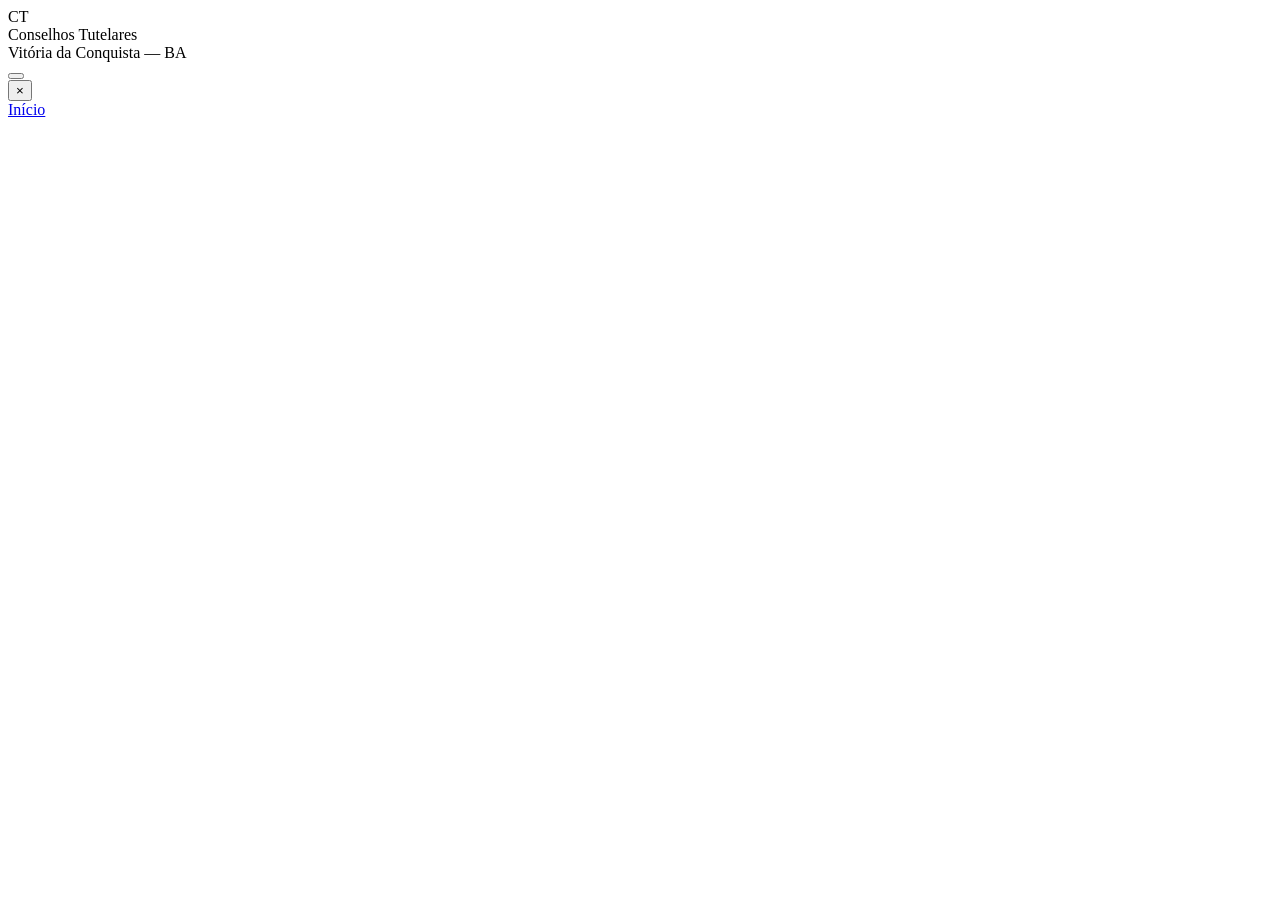
==== public/index.html @ eb093220 "feat: estrutura HTML inicial com header e tokens de design" ====
<!DOCTYPE html>
<html lang="pt-BR">
<head>
  <meta charset="UTF-8">
  <meta name="viewport" content="width=device-width, initial-scale=1.0">
  <meta name="description" content="Portal educativo sobre proteção da criança e do adolescente em Vitória da Conquista.">
  <title>Conselhos Tutelares — Vitória da Conquista</title>

  <link rel="preconnect" href="https://fonts.googleapis.com">
  <link rel="preconnect" href="https://fonts.gstatic.com" crossorigin>
  <link href="https://fonts.googleapis.com/css2?family=Bricolage+Grotesque:opsz,wght@12..96,500;12..96,600;12..96,700&family=DM+Sans:opsz,wght@9..40,400;9..40,500;9..40,600&display=swap" rel="stylesheet">

  <link rel="stylesheet" href="/css/style.css">
</head>
<body>

  <header class="header">
    <div class="header-logo" aria-hidden="true">CT</div>
    <div class="header-info">
      <div class="nome">Conselhos Tutelares</div>
      <div class="local">Vitória da Conquista — BA</div>
    </div>
    <button class="menu-btn" aria-label="Abrir menu" id="abrirMenu">
      <span></span><span></span><span></span>
    </button>
  </header>

  <div class="menu-overlay" id="menuOverlay"></div>
  <aside class="menu-lateral" id="menuLateral" aria-hidden="true">
    <button class="menu-fechar" aria-label="Fechar menu" id="fecharMenu">×</button>
    <nav>
      <a href="/">Início</a>
    </nav>
  </aside>

  <main>
    <!-- conteúdo será adicionado nos próximos passos -->
  </main>

  <script>
    const abrirMenu = document.getElementById('abrirMenu');
    const fecharMenu = document.getElementById('fecharMenu');
    const menuLateral = document.getElementById('menuLateral');
    const menuOverlay = document.getElementById('menuOverlay');

    function abrir() {
      menuLateral.classList.add('aberto');
      menuOverlay.classList.add('aberto');
    }

    function fechar() {
      menuLateral.classList.remove('aberto');
      menuOverlay.classList.remove('aberto');
    }

    abrirMenu.addEventListener('click', abrir);
    fecharMenu.addEventListener('click', fechar);
    menuOverlay.addEventListener('click', fechar);
  </script>

</body>
</html>
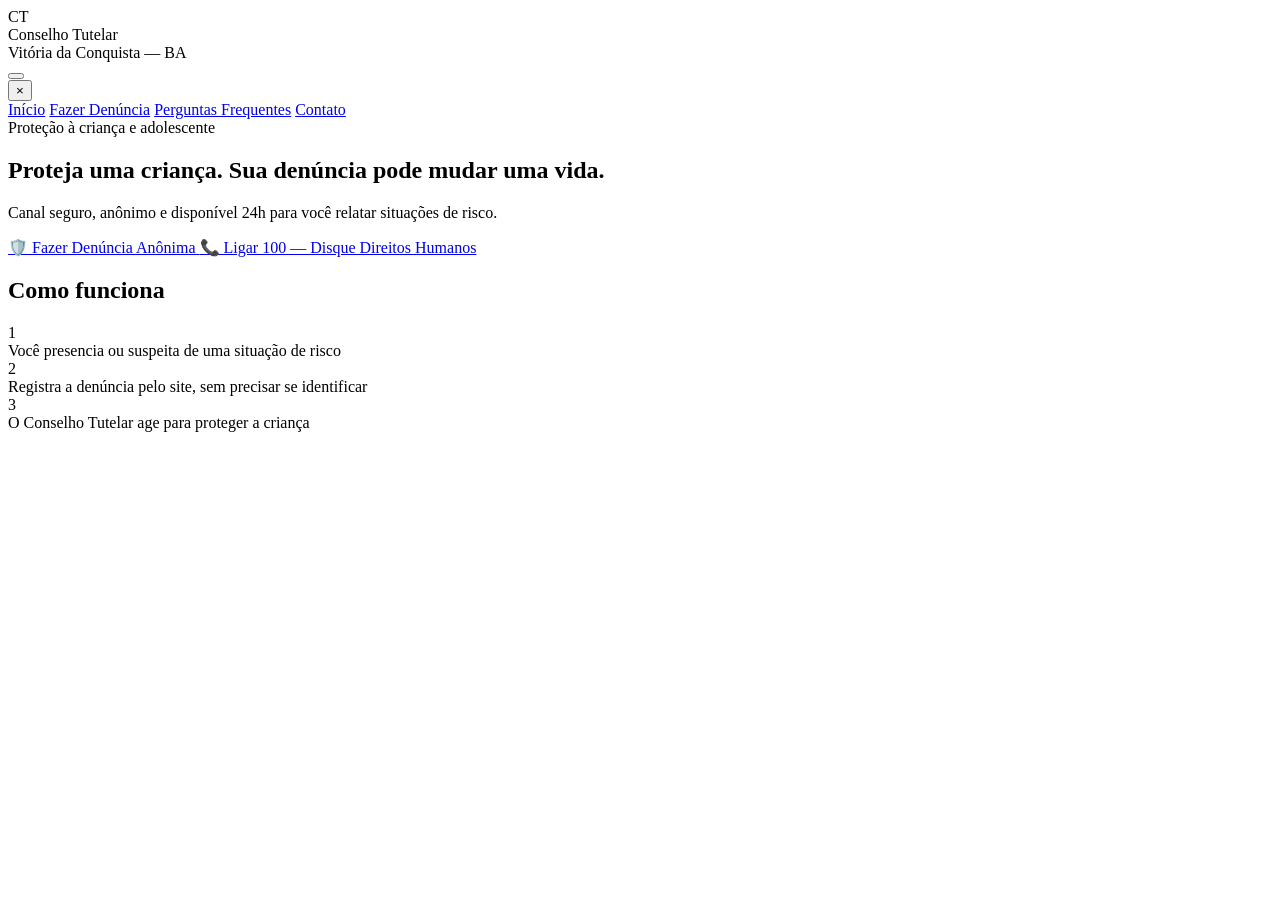
==== commit d7b40ec4: "feat: hero section e seção 'como funciona' com passos numerados" ====
--- a/public/index.html
+++ b/public/index.html
@@ -3,8 +3,8 @@
 <head>
   <meta charset="UTF-8">
   <meta name="viewport" content="width=device-width, initial-scale=1.0">
-  <meta name="description" content="Portal educativo sobre proteção da criança e do adolescente em Vitória da Conquista.">
-  <title>Conselhos Tutelares — Vitória da Conquista</title>
+  <meta name="description" content="Portal do Conselho Tutelar de Vitória da Conquista. Faça denúncias anônimas e conheça os direitos da criança e do adolescente.">
+  <title>Conselho Tutelar — Vitória da Conquista</title>
 
   <link rel="preconnect" href="https://fonts.googleapis.com">
   <link rel="preconnect" href="https://fonts.gstatic.com" crossorigin>
@@ -17,7 +17,7 @@
   <header class="header">
     <div class="header-logo" aria-hidden="true">CT</div>
     <div class="header-info">
-      <div class="nome">Conselhos Tutelares</div>
+      <div class="nome">Conselho Tutelar</div>
       <div class="local">Vitória da Conquista — BA</div>
     </div>
     <button class="menu-btn" aria-label="Abrir menu" id="abrirMenu">
@@ -30,11 +30,43 @@
     <button class="menu-fechar" aria-label="Fechar menu" id="fecharMenu">×</button>
     <nav>
       <a href="/">Início</a>
+      <a href="/denuncia">Fazer Denúncia</a>
+      <a href="/faq">Perguntas Frequentes</a>
+      <a href="/contato">Contato</a>
     </nav>
   </aside>
 
   <main>
-    <!-- conteúdo será adicionado nos próximos passos -->
+
+    <section class="hero">
+      <span class="hero-tag">Proteção à criança e adolescente</span>
+      <h1>Proteja uma criança. Sua denúncia pode mudar uma vida.</h1>
+      <p class="lead">Canal seguro, anônimo e disponível 24h para você relatar situações de risco.</p>
+
+      <a href="/denuncia" class="btn btn-primario">
+        🛡️ Fazer Denúncia Anônima
+      </a>
+      <a href="tel:100" class="btn btn-secundario">
+        📞 Ligar 100 — Disque Direitos Humanos
+      </a>
+    </section>
+
+    <section class="como-funciona">
+      <h2>Como funciona</h2>
+      <div class="passo">
+        <div class="passo-num" aria-hidden="true">1</div>
+        <div class="passo-texto">Você presencia ou suspeita de uma situação de risco</div>
+      </div>
+      <div class="passo">
+        <div class="passo-num" aria-hidden="true">2</div>
+        <div class="passo-texto">Registra a denúncia pelo site, sem precisar se identificar</div>
+      </div>
+      <div class="passo">
+        <div class="passo-num" aria-hidden="true">3</div>
+        <div class="passo-texto">O Conselho Tutelar age para proteger a criança</div>
+      </div>
+    </section>
+
   </main>
 
   <script>
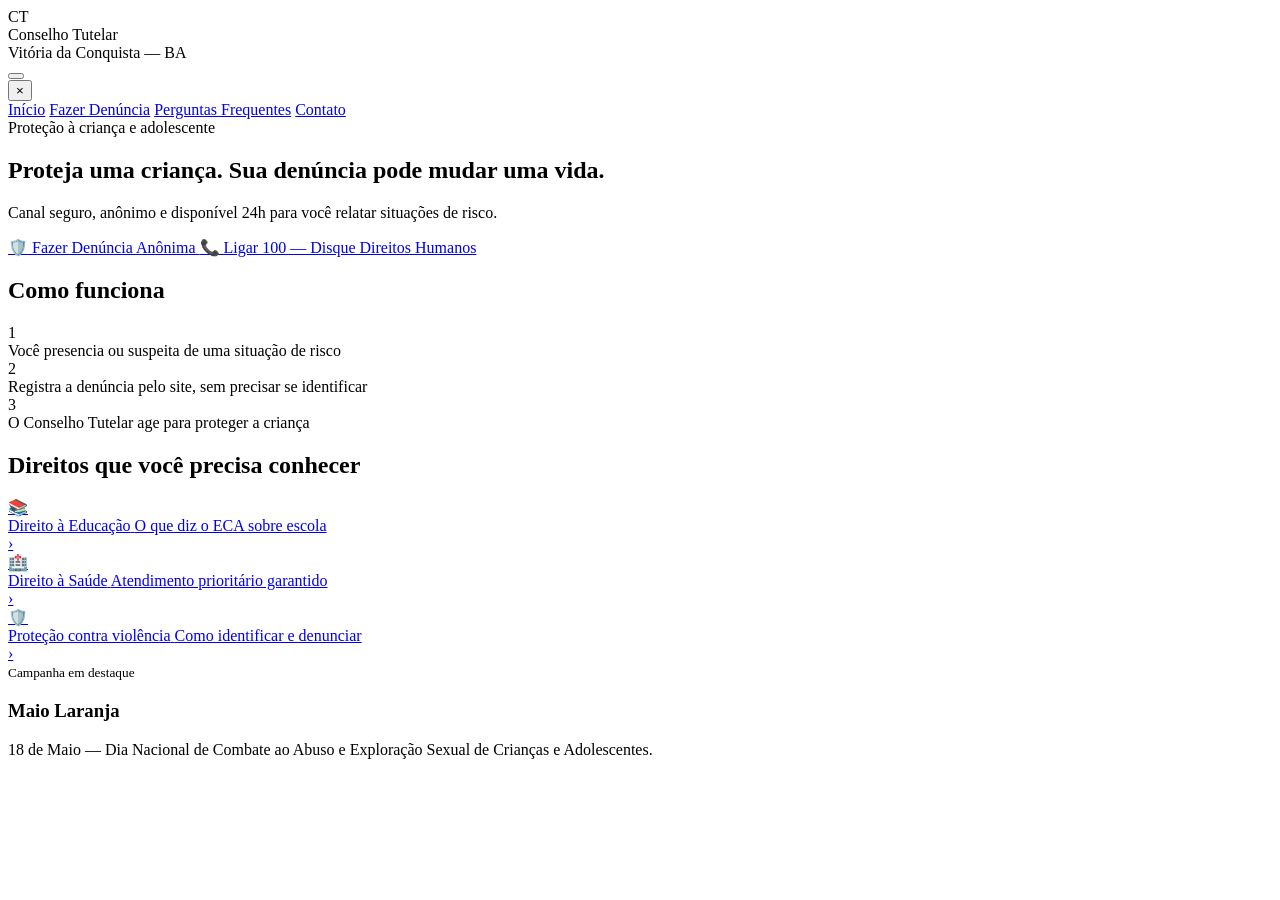
==== commit a96d4275: "feat: cards de direitos e seção de campanha maio laranja" ====
--- a/public/index.html
+++ b/public/index.html
@@ -67,6 +67,43 @@
       </div>
     </section>
 
+    <section class="secao">
+      <h2>Direitos que você precisa conhecer</h2>
+
+      <a href="/faq" class="card">
+        <div class="icone" aria-hidden="true">📚</div>
+        <div class="conteudo">
+          <span class="titulo">Direito à Educação</span>
+          <span class="subtitulo">O que diz o ECA sobre escola</span>
+        </div>
+        <span class="seta" aria-hidden="true">›</span>
+      </a>
+
+      <a href="/faq" class="card">
+        <div class="icone" aria-hidden="true">🏥</div>
+        <div class="conteudo">
+          <span class="titulo">Direito à Saúde</span>
+          <span class="subtitulo">Atendimento prioritário garantido</span>
+        </div>
+        <span class="seta" aria-hidden="true">›</span>
+      </a>
+
+      <a href="/faq" class="card">
+        <div class="icone" aria-hidden="true">🛡️</div>
+        <div class="conteudo">
+          <span class="titulo">Proteção contra violência</span>
+          <span class="subtitulo">Como identificar e denunciar</span>
+        </div>
+        <span class="seta" aria-hidden="true">›</span>
+      </a>
+    </section>
+
+    <section class="campanha">
+      <small>Campanha em destaque</small>
+      <h3>Maio Laranja</h3>
+      <p>18 de Maio — Dia Nacional de Combate ao Abuso e Exploração Sexual de Crianças e Adolescentes.</p>
+    </section>
+
   </main>
 
   <script>
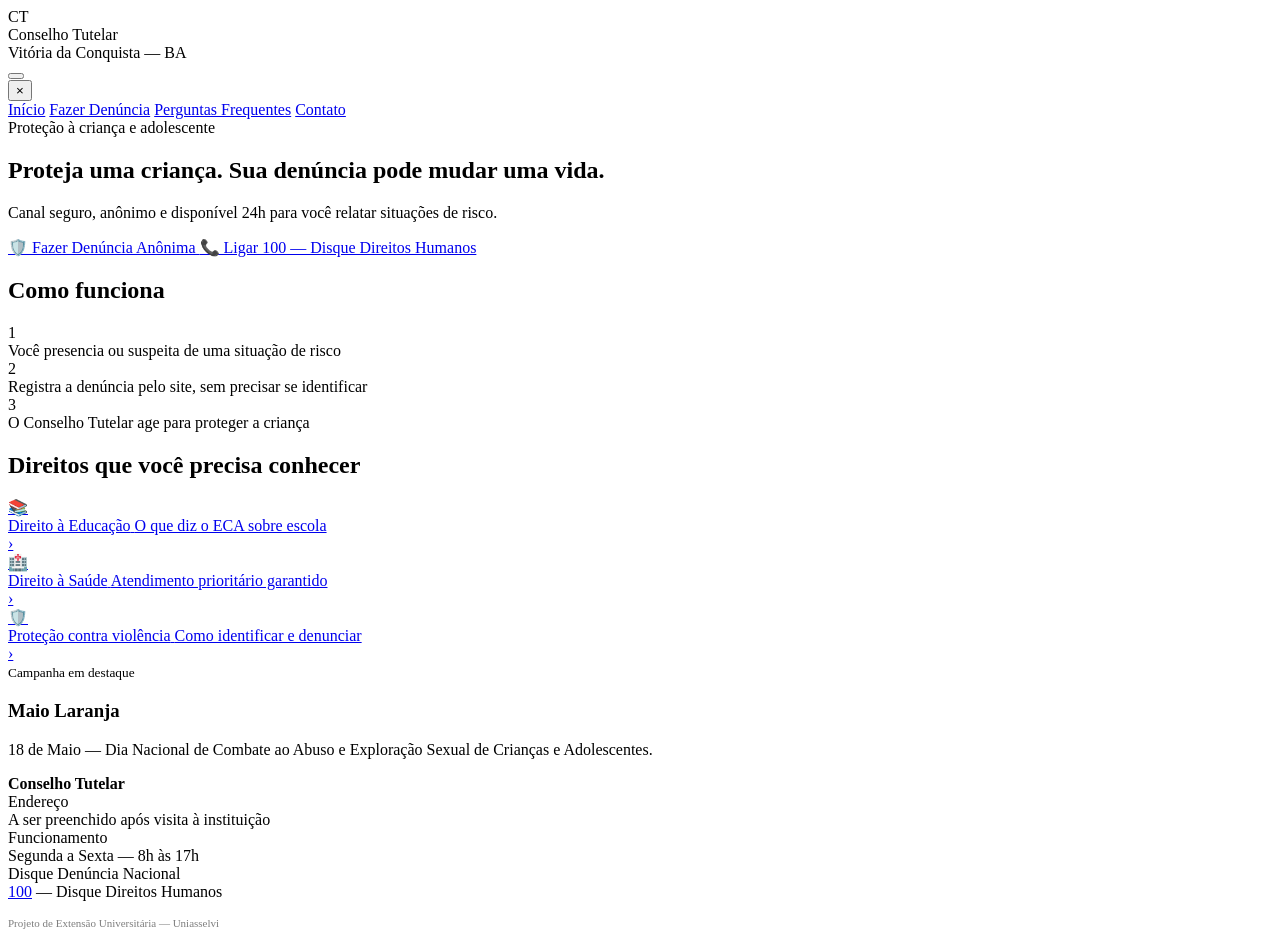
==== commit 4464c797: "feat: rodapé institucional, acessibilidade do menu e clean urls" ====
--- a/public/index.html
+++ b/public/index.html
@@ -106,6 +106,25 @@
 
   </main>
 
+  <footer class="rodape">
+    <strong>Conselho Tutelar</strong>
+    <div class="rodape-linha">
+      <div class="label">Endereço</div>
+      <div>A ser preenchido após visita à instituição</div>
+    </div>
+    <div class="rodape-linha">
+      <div class="label">Funcionamento</div>
+      <div>Segunda a Sexta — 8h às 17h</div>
+    </div>
+    <div class="rodape-linha">
+      <div class="label">Disque Denúncia Nacional</div>
+      <div><a href="tel:100">100</a> — Disque Direitos Humanos</div>
+    </div>
+    <div class="rodape-linha" style="margin-top: 16px; opacity: 0.5; font-size: 11px;">
+      Projeto de Extensão Universitária — Uniasselvi
+    </div>
+  </footer>
+
   <script>
     const abrirMenu = document.getElementById('abrirMenu');
     const fecharMenu = document.getElementById('fecharMenu');
@@ -115,16 +134,22 @@
     function abrir() {
       menuLateral.classList.add('aberto');
       menuOverlay.classList.add('aberto');
+      menuLateral.setAttribute('aria-hidden', 'false');
     }
 
     function fechar() {
       menuLateral.classList.remove('aberto');
       menuOverlay.classList.remove('aberto');
+      menuLateral.setAttribute('aria-hidden', 'true');
     }
 
     abrirMenu.addEventListener('click', abrir);
     fecharMenu.addEventListener('click', fechar);
     menuOverlay.addEventListener('click', fechar);
+
+    document.querySelectorAll('.menu-lateral nav a').forEach(link => {
+      link.addEventListener('click', fechar);
+    });
   </script>
 
 </body>
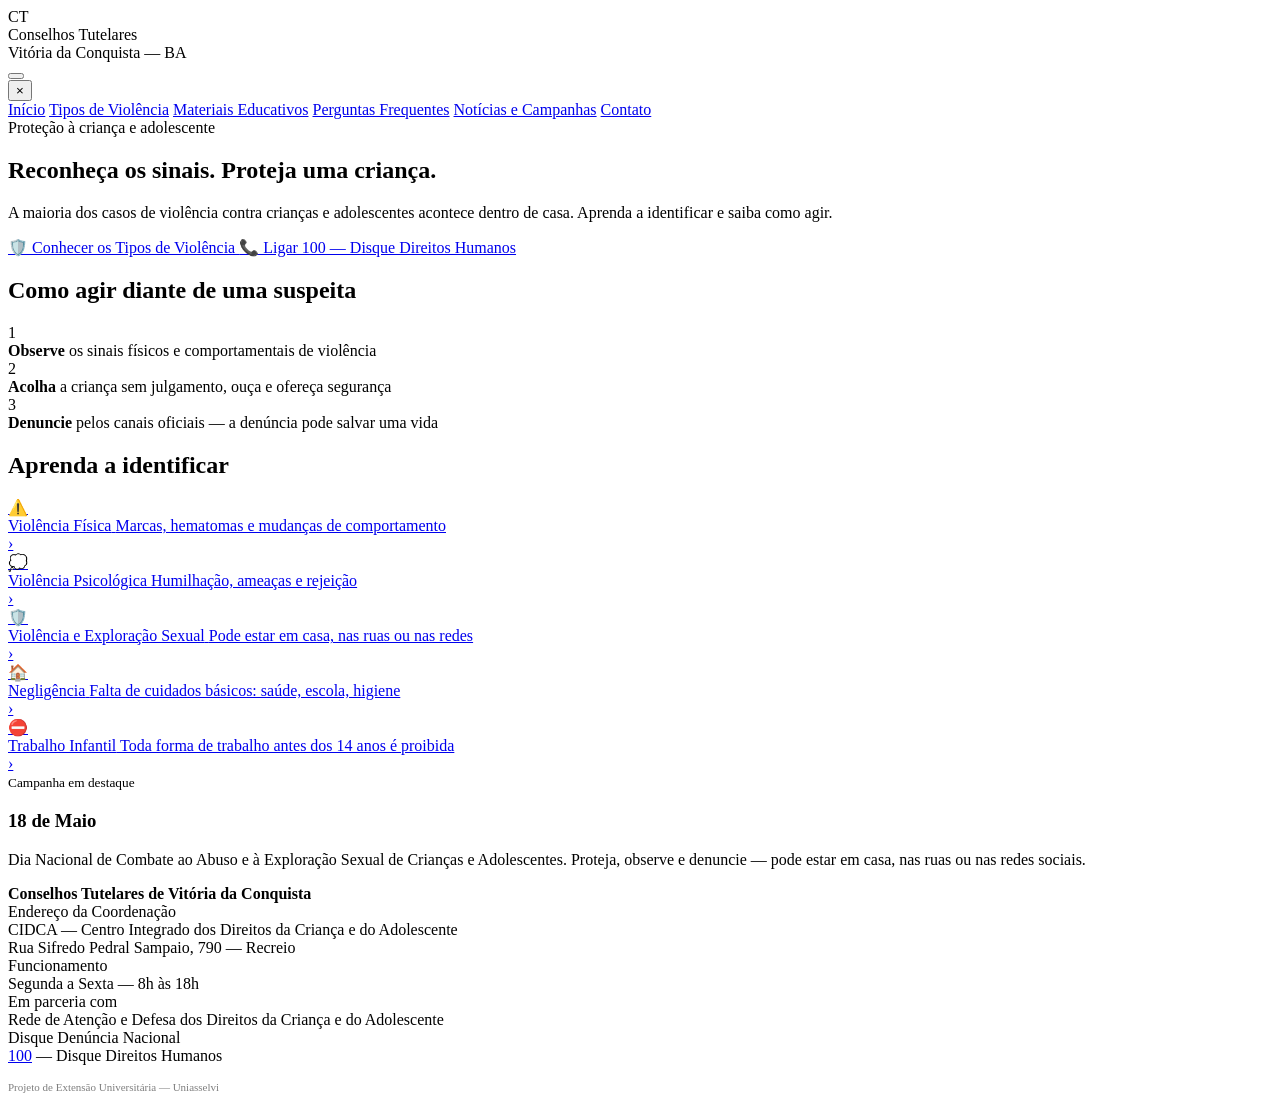
==== commit 798bc55b: "refactor: reescopo do site para foco educativo após reunião no CIDCA" ====
--- a/public/index.html
+++ b/public/index.html
@@ -3,8 +3,8 @@
 <head>
   <meta charset="UTF-8">
   <meta name="viewport" content="width=device-width, initial-scale=1.0">
-  <meta name="description" content="Portal do Conselho Tutelar de Vitória da Conquista. Faça denúncias anônimas e conheça os direitos da criança e do adolescente.">
-  <title>Conselho Tutelar — Vitória da Conquista</title>
+  <meta name="description" content="Portal educativo sobre proteção da criança e do adolescente em Vitória da Conquista. Aprenda a identificar tipos de violência e conheça os canais oficiais de denúncia.">
+  <title>Conselhos Tutelares — Vitória da Conquista</title>
 
   <link rel="preconnect" href="https://fonts.googleapis.com">
   <link rel="preconnect" href="https://fonts.gstatic.com" crossorigin>
@@ -17,7 +17,7 @@
   <header class="header">
     <div class="header-logo" aria-hidden="true">CT</div>
     <div class="header-info">
-      <div class="nome">Conselho Tutelar</div>
+      <div class="nome">Conselhos Tutelares</div>
       <div class="local">Vitória da Conquista — BA</div>
     </div>
     <button class="menu-btn" aria-label="Abrir menu" id="abrirMenu">
@@ -30,8 +30,10 @@
     <button class="menu-fechar" aria-label="Fechar menu" id="fecharMenu">×</button>
     <nav>
       <a href="/">Início</a>
-      <a href="/denuncia">Fazer Denúncia</a>
+      <a href="/tipos-violencia">Tipos de Violência</a>
+      <a href="/materiais">Materiais Educativos</a>
       <a href="/faq">Perguntas Frequentes</a>
+      <a href="/noticias">Notícias e Campanhas</a>
       <a href="/contato">Contato</a>
     </nav>
   </aside>
@@ -40,11 +42,11 @@
 
     <section class="hero">
       <span class="hero-tag">Proteção à criança e adolescente</span>
-      <h1>Proteja uma criança. Sua denúncia pode mudar uma vida.</h1>
-      <p class="lead">Canal seguro, anônimo e disponível 24h para você relatar situações de risco.</p>
+      <h1>Reconheça os sinais. Proteja uma criança.</h1>
+      <p class="lead">A maioria dos casos de violência contra crianças e adolescentes acontece dentro de casa. Aprenda a identificar e saiba como agir.</p>
 
-      <a href="/denuncia" class="btn btn-primario">
-        🛡️ Fazer Denúncia Anônima
+      <a href="/tipos-violencia" class="btn btn-primario">
+        🛡️ Conhecer os Tipos de Violência
       </a>
       <a href="tel:100" class="btn btn-secundario">
         📞 Ligar 100 — Disque Direitos Humanos
@@ -52,47 +54,65 @@
     </section>
 
     <section class="como-funciona">
-      <h2>Como funciona</h2>
+      <h2>Como agir diante de uma suspeita</h2>
       <div class="passo">
         <div class="passo-num" aria-hidden="true">1</div>
-        <div class="passo-texto">Você presencia ou suspeita de uma situação de risco</div>
+        <div class="passo-texto"><strong>Observe</strong> os sinais físicos e comportamentais de violência</div>
       </div>
       <div class="passo">
         <div class="passo-num" aria-hidden="true">2</div>
-        <div class="passo-texto">Registra a denúncia pelo site, sem precisar se identificar</div>
+        <div class="passo-texto"><strong>Acolha</strong> a criança sem julgamento, ouça e ofereça segurança</div>
       </div>
       <div class="passo">
         <div class="passo-num" aria-hidden="true">3</div>
-        <div class="passo-texto">O Conselho Tutelar age para proteger a criança</div>
+        <div class="passo-texto"><strong>Denuncie</strong> pelos canais oficiais — a denúncia pode salvar uma vida</div>
       </div>
     </section>
 
     <section class="secao">
-      <h2>Direitos que você precisa conhecer</h2>
+      <h2>Aprenda a identificar</h2>
 
-      <a href="/faq" class="card">
-        <div class="icone" aria-hidden="true">📚</div>
+      <a href="/tipos-violencia#fisica" class="card">
+        <div class="icone" aria-hidden="true">⚠️</div>
         <div class="conteudo">
-          <span class="titulo">Direito à Educação</span>
-          <span class="subtitulo">O que diz o ECA sobre escola</span>
+          <span class="titulo">Violência Física</span>
+          <span class="subtitulo">Marcas, hematomas e mudanças de comportamento</span>
         </div>
         <span class="seta" aria-hidden="true">›</span>
       </a>
 
-      <a href="/faq" class="card">
-        <div class="icone" aria-hidden="true">🏥</div>
+      <a href="/tipos-violencia#psicologica" class="card">
+        <div class="icone" aria-hidden="true">💭</div>
         <div class="conteudo">
-          <span class="titulo">Direito à Saúde</span>
-          <span class="subtitulo">Atendimento prioritário garantido</span>
+          <span class="titulo">Violência Psicológica</span>
+          <span class="subtitulo">Humilhação, ameaças e rejeição</span>
         </div>
         <span class="seta" aria-hidden="true">›</span>
       </a>
 
-      <a href="/faq" class="card">
+      <a href="/tipos-violencia#sexual" class="card">
         <div class="icone" aria-hidden="true">🛡️</div>
         <div class="conteudo">
-          <span class="titulo">Proteção contra violência</span>
-          <span class="subtitulo">Como identificar e denunciar</span>
+          <span class="titulo">Violência e Exploração Sexual</span>
+          <span class="subtitulo">Pode estar em casa, nas ruas ou nas redes</span>
+        </div>
+        <span class="seta" aria-hidden="true">›</span>
+      </a>
+
+      <a href="/tipos-violencia#negligencia" class="card">
+        <div class="icone" aria-hidden="true">🏠</div>
+        <div class="conteudo">
+          <span class="titulo">Negligência</span>
+          <span class="subtitulo">Falta de cuidados básicos: saúde, escola, higiene</span>
+        </div>
+        <span class="seta" aria-hidden="true">›</span>
+      </a>
+
+      <a href="/tipos-violencia#trabalho" class="card">
+        <div class="icone" aria-hidden="true">⛔</div>
+        <div class="conteudo">
+          <span class="titulo">Trabalho Infantil</span>
+          <span class="subtitulo">Toda forma de trabalho antes dos 14 anos é proibida</span>
         </div>
         <span class="seta" aria-hidden="true">›</span>
       </a>
@@ -100,21 +120,26 @@
 
     <section class="campanha">
       <small>Campanha em destaque</small>
-      <h3>Maio Laranja</h3>
-      <p>18 de Maio — Dia Nacional de Combate ao Abuso e Exploração Sexual de Crianças e Adolescentes.</p>
+      <h3>18 de Maio</h3>
+      <p>Dia Nacional de Combate ao Abuso e à Exploração Sexual de Crianças e Adolescentes. Proteja, observe e denuncie — pode estar em casa, nas ruas ou nas redes sociais.</p>
     </section>
 
   </main>
 
   <footer class="rodape">
-    <strong>Conselho Tutelar</strong>
+    <strong>Conselhos Tutelares de Vitória da Conquista</strong>
     <div class="rodape-linha">
-      <div class="label">Endereço</div>
-      <div>A ser preenchido após visita à instituição</div>
+      <div class="label">Endereço da Coordenação</div>
+      <div>CIDCA — Centro Integrado dos Direitos da Criança e do Adolescente</div>
+      <div>Rua Sifredo Pedral Sampaio, 790 — Recreio</div>
     </div>
     <div class="rodape-linha">
       <div class="label">Funcionamento</div>
-      <div>Segunda a Sexta — 8h às 17h</div>
+      <div>Segunda a Sexta — 8h às 18h</div>
+    </div>
+    <div class="rodape-linha">
+      <div class="label">Em parceria com</div>
+      <div>Rede de Atenção e Defesa dos Direitos da Criança e do Adolescente</div>
     </div>
     <div class="rodape-linha">
       <div class="label">Disque Denúncia Nacional</div>
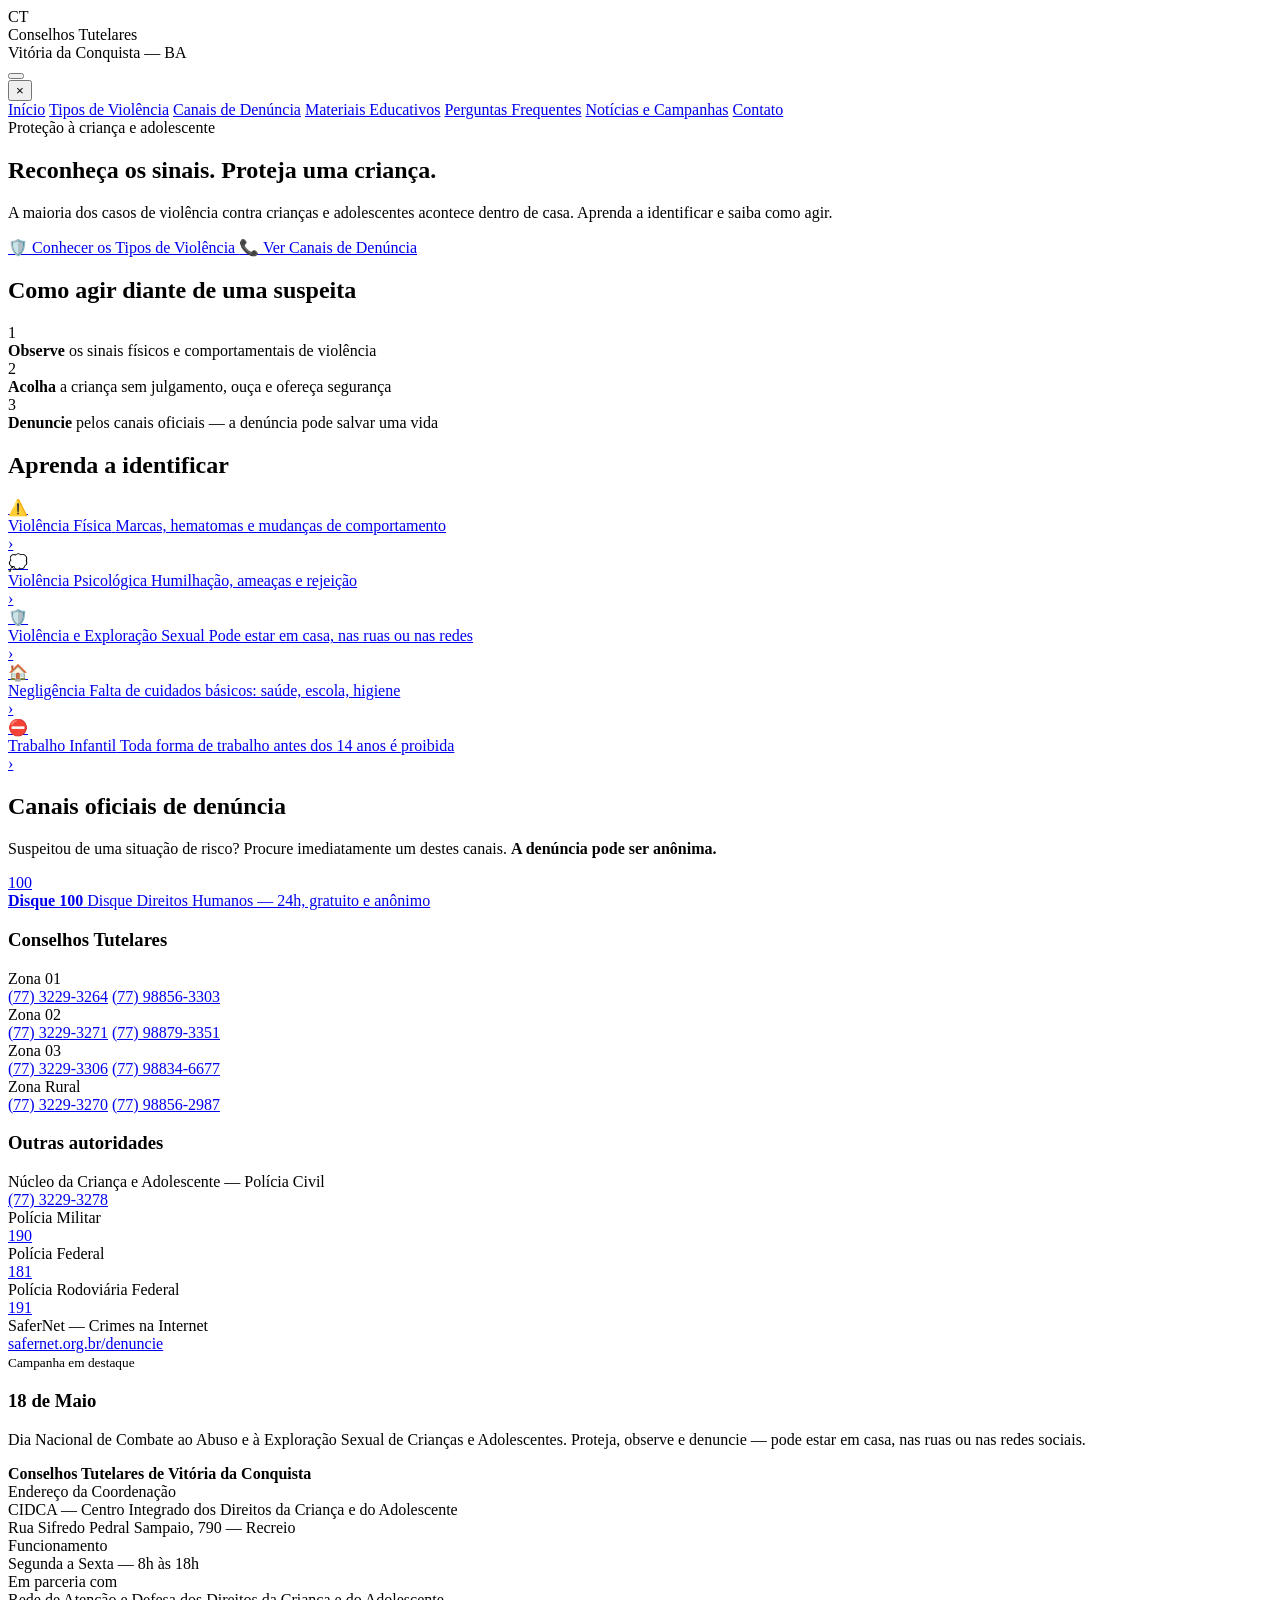
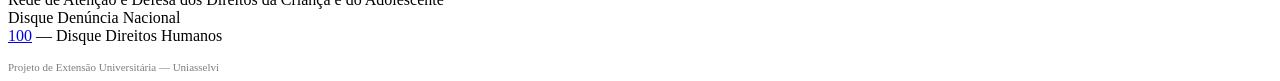
==== commit 575bd18b: "feat: seção de canais oficiais com conselhos tutelares e autoridades" ====
--- a/public/index.html
+++ b/public/index.html
@@ -31,6 +31,7 @@
     <nav>
       <a href="/">Início</a>
       <a href="/tipos-violencia">Tipos de Violência</a>
+      <a href="#canais">Canais de Denúncia</a>
       <a href="/materiais">Materiais Educativos</a>
       <a href="/faq">Perguntas Frequentes</a>
       <a href="/noticias">Notícias e Campanhas</a>
@@ -48,8 +49,8 @@
       <a href="/tipos-violencia" class="btn btn-primario">
         🛡️ Conhecer os Tipos de Violência
       </a>
-      <a href="tel:100" class="btn btn-secundario">
-        📞 Ligar 100 — Disque Direitos Humanos
+      <a href="#canais" class="btn btn-secundario">
+        📞 Ver Canais de Denúncia
       </a>
     </section>
 
@@ -118,6 +119,77 @@
       </a>
     </section>
 
+    <section class="secao secao-canais" id="canais">
+      <h2>Canais oficiais de denúncia</h2>
+      <p class="canais-intro">Suspeitou de uma situação de risco? Procure imediatamente um destes canais. <strong>A denúncia pode ser anônima.</strong></p>
+
+      <a href="tel:100" class="canal-destaque">
+        <div class="canal-destaque-numero">100</div>
+        <div class="canal-destaque-info">
+          <strong>Disque 100</strong>
+          <span>Disque Direitos Humanos — 24h, gratuito e anônimo</span>
+        </div>
+      </a>
+
+      <h3 class="subsecao">Conselhos Tutelares</h3>
+      <div class="canal-lista">
+        <div class="canal-item">
+          <div class="canal-zona">Zona 01</div>
+          <div class="canal-telefones">
+            <a href="tel:7732293264">(77) 3229-3264</a>
+            <a href="tel:77988563303">(77) 98856-3303</a>
+          </div>
+        </div>
+        <div class="canal-item">
+          <div class="canal-zona">Zona 02</div>
+          <div class="canal-telefones">
+            <a href="tel:7732293271">(77) 3229-3271</a>
+            <a href="tel:77988793351">(77) 98879-3351</a>
+          </div>
+        </div>
+        <div class="canal-item">
+          <div class="canal-zona">Zona 03</div>
+          <div class="canal-telefones">
+            <a href="tel:7732293306">(77) 3229-3306</a>
+            <a href="tel:77988346677">(77) 98834-6677</a>
+          </div>
+        </div>
+        <div class="canal-item">
+          <div class="canal-zona">Zona Rural</div>
+          <div class="canal-telefones">
+            <a href="tel:7732293270">(77) 3229-3270</a>
+            <a href="tel:77988562987">(77) 98856-2987</a>
+          </div>
+        </div>
+      </div>
+
+      <h3 class="subsecao">Outras autoridades</h3>
+      <div class="canal-lista">
+        <div class="canal-item">
+          <div class="canal-zona">Núcleo da Criança e Adolescente — Polícia Civil</div>
+          <div class="canal-telefones">
+            <a href="tel:7732293278">(77) 3229-3278</a>
+          </div>
+        </div>
+        <div class="canal-item">
+          <div class="canal-zona">Polícia Militar</div>
+          <div class="canal-telefones"><a href="tel:190">190</a></div>
+        </div>
+        <div class="canal-item">
+          <div class="canal-zona">Polícia Federal</div>
+          <div class="canal-telefones"><a href="tel:181">181</a></div>
+        </div>
+        <div class="canal-item">
+          <div class="canal-zona">Polícia Rodoviária Federal</div>
+          <div class="canal-telefones"><a href="tel:191">191</a></div>
+        </div>
+        <div class="canal-item">
+          <div class="canal-zona">SaferNet — Crimes na Internet</div>
+          <div class="canal-telefones"><a href="https://new.safernet.org.br/denuncie" target="_blank" rel="noopener">safernet.org.br/denuncie</a></div>
+        </div>
+      </div>
+    </section>
+
     <section class="campanha">
       <small>Campanha em destaque</small>
       <h3>18 de Maio</h3>
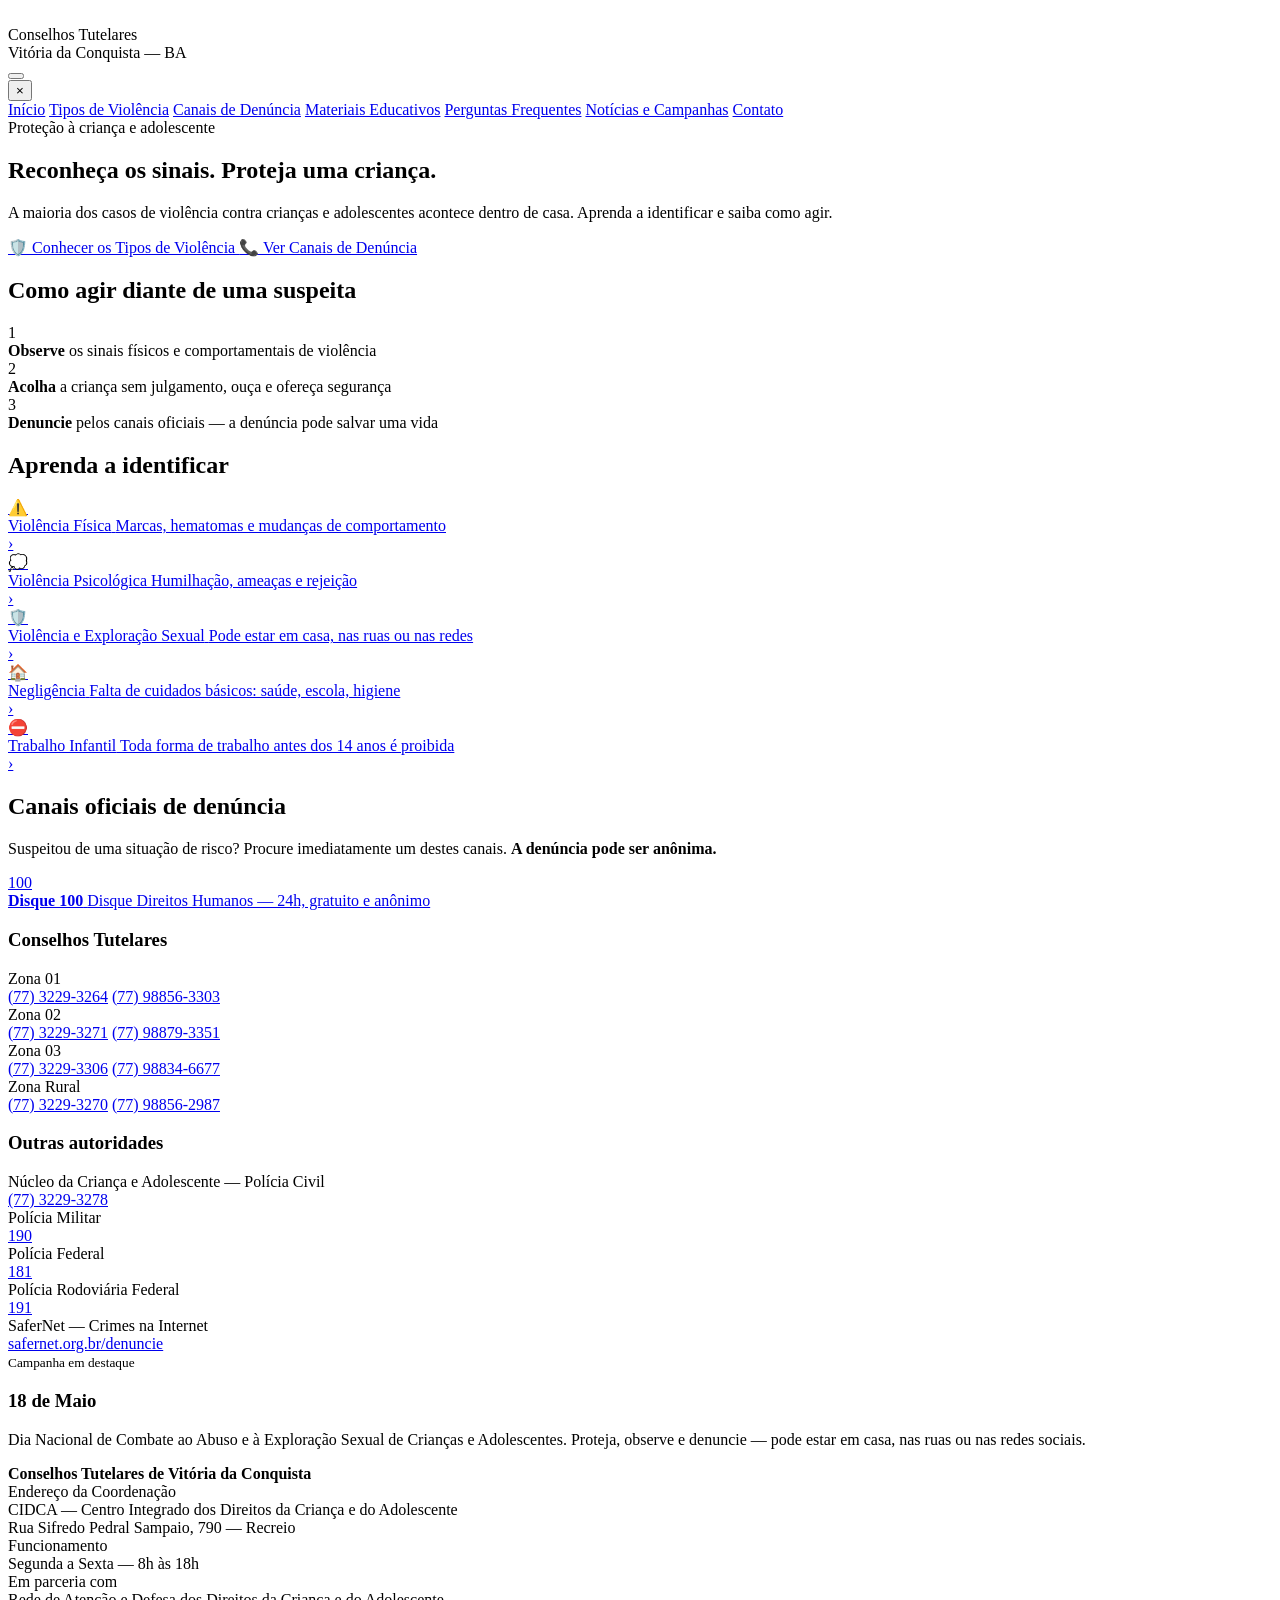
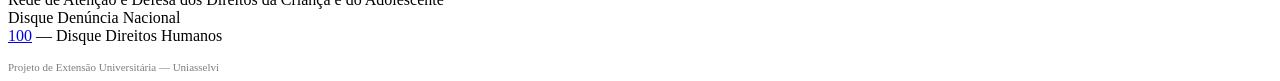
==== commit eb01381d: "style: substitui logo CT por ícone de mão e coração" ====
--- a/public/index.html
+++ b/public/index.html
@@ -15,7 +15,7 @@
 <body>
 
   <header class="header">
-    <div class="header-logo" aria-hidden="true">CT</div>
+    <div class="header-logo" aria-hidden="true"><img src="/img/logo-mao.svg" alt=""></div>
     <div class="header-info">
       <div class="nome">Conselhos Tutelares</div>
       <div class="local">Vitória da Conquista — BA</div>
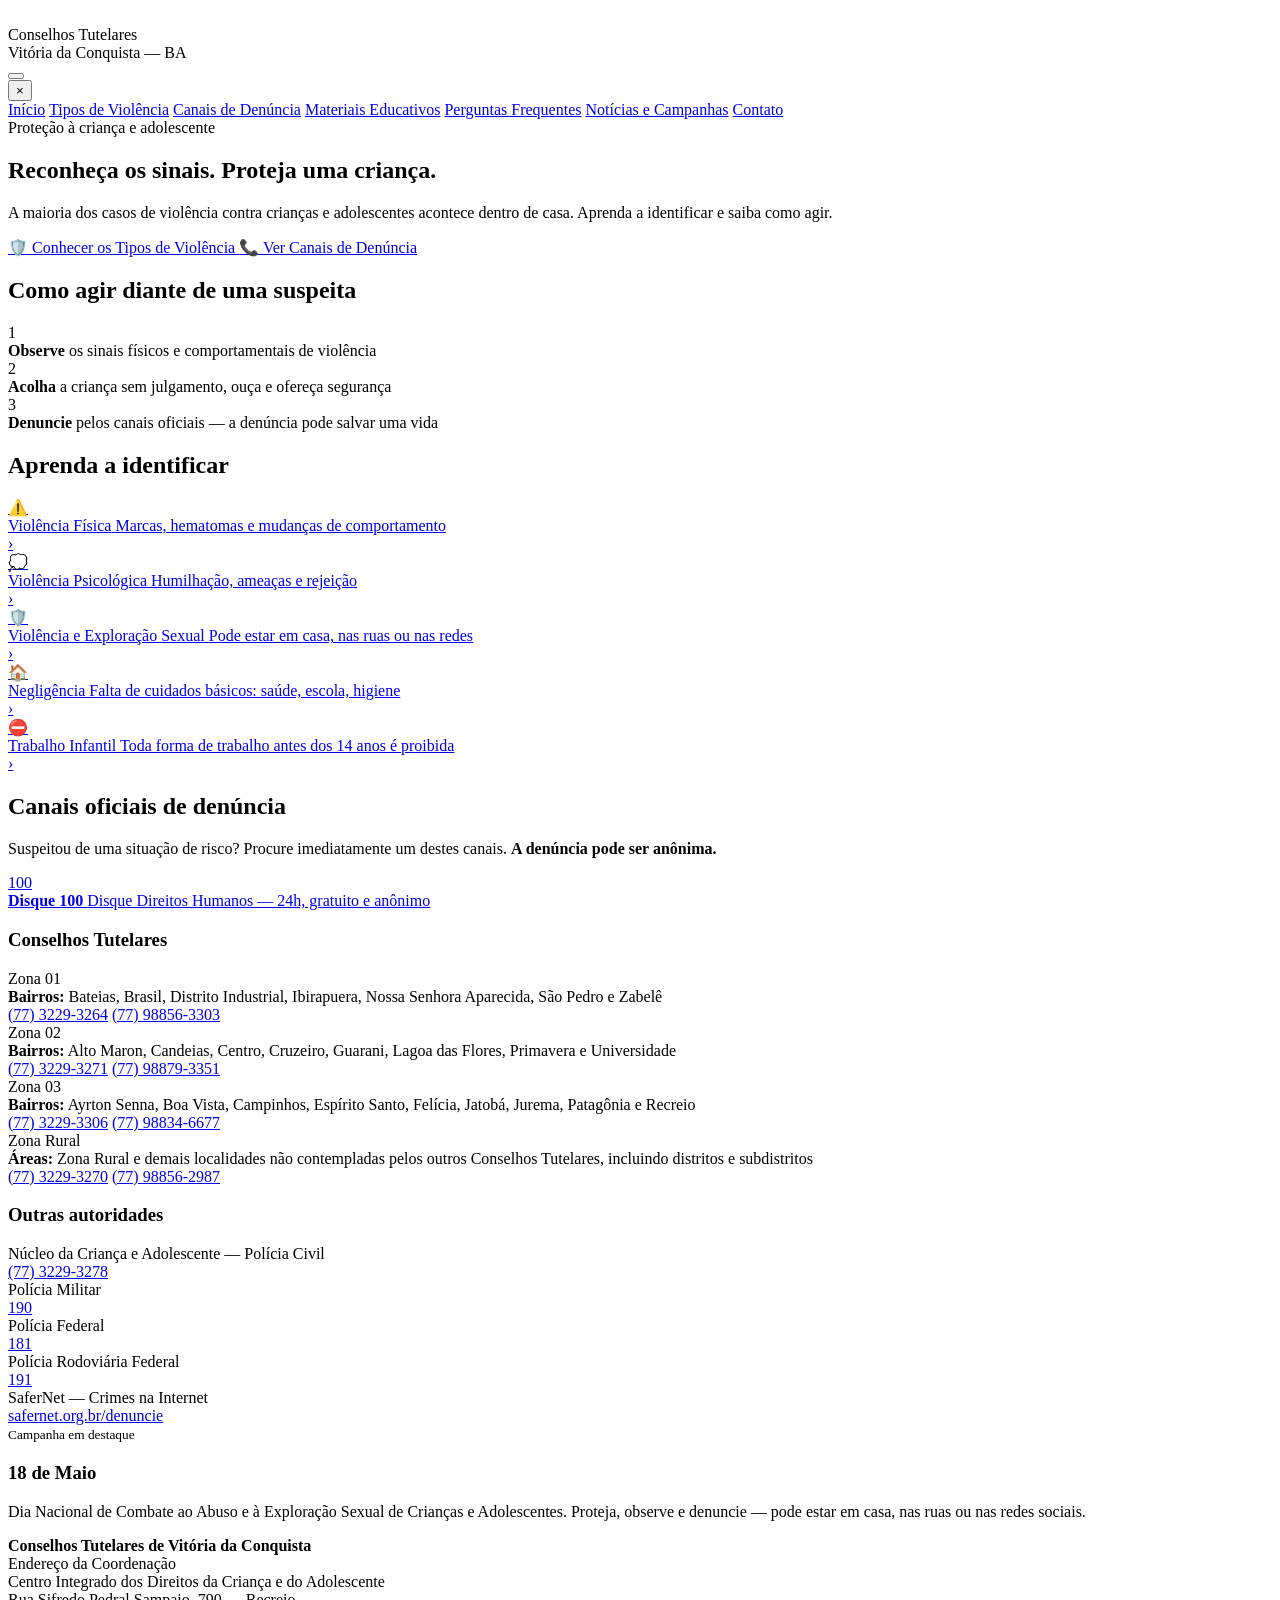
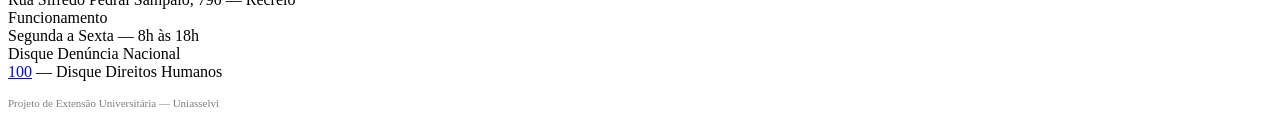
==== commit 693c900e: "feat: adiciona bairros por zona, mapa My Maps com múltiplos pinos e reformata card CIDCA" ====
--- a/public/index.html
+++ b/public/index.html
@@ -135,6 +135,7 @@
       <div class="canal-lista">
         <div class="canal-item">
           <div class="canal-zona">Zona 01</div>
+          <div class="canal-bairros"><strong>Bairros:</strong> Bateias, Brasil, Distrito Industrial, Ibirapuera, Nossa Senhora Aparecida, São Pedro e Zabelê</div>
           <div class="canal-telefones">
             <a href="tel:7732293264">(77) 3229-3264</a>
             <a href="tel:77988563303">(77) 98856-3303</a>
@@ -142,6 +143,7 @@
         </div>
         <div class="canal-item">
           <div class="canal-zona">Zona 02</div>
+          <div class="canal-bairros"><strong>Bairros:</strong> Alto Maron, Candeias, Centro, Cruzeiro, Guarani, Lagoa das Flores, Primavera e Universidade</div>
           <div class="canal-telefones">
             <a href="tel:7732293271">(77) 3229-3271</a>
             <a href="tel:77988793351">(77) 98879-3351</a>
@@ -149,6 +151,7 @@
         </div>
         <div class="canal-item">
           <div class="canal-zona">Zona 03</div>
+          <div class="canal-bairros"><strong>Bairros:</strong> Ayrton Senna, Boa Vista, Campinhos, Espírito Santo, Felícia, Jatobá, Jurema, Patagônia e Recreio</div>
           <div class="canal-telefones">
             <a href="tel:7732293306">(77) 3229-3306</a>
             <a href="tel:77988346677">(77) 98834-6677</a>
@@ -156,6 +159,7 @@
         </div>
         <div class="canal-item">
           <div class="canal-zona">Zona Rural</div>
+          <div class="canal-bairros"><strong>Áreas:</strong> Zona Rural e demais localidades não contempladas pelos outros Conselhos Tutelares, incluindo distritos e subdistritos</div>
           <div class="canal-telefones">
             <a href="tel:7732293270">(77) 3229-3270</a>
             <a href="tel:77988562987">(77) 98856-2987</a>
@@ -202,16 +206,12 @@
     <strong>Conselhos Tutelares de Vitória da Conquista</strong>
     <div class="rodape-linha">
       <div class="label">Endereço da Coordenação</div>
-      <div>CIDCA — Centro Integrado dos Direitos da Criança e do Adolescente</div>
+      <div>Centro Integrado dos Direitos da Criança e do Adolescente</div>
       <div>Rua Sifredo Pedral Sampaio, 790 — Recreio</div>
     </div>
     <div class="rodape-linha">
       <div class="label">Funcionamento</div>
       <div>Segunda a Sexta — 8h às 18h</div>
-    </div>
-    <div class="rodape-linha">
-      <div class="label">Em parceria com</div>
-      <div>Rede de Atenção e Defesa dos Direitos da Criança e do Adolescente</div>
     </div>
     <div class="rodape-linha">
       <div class="label">Disque Denúncia Nacional</div>
